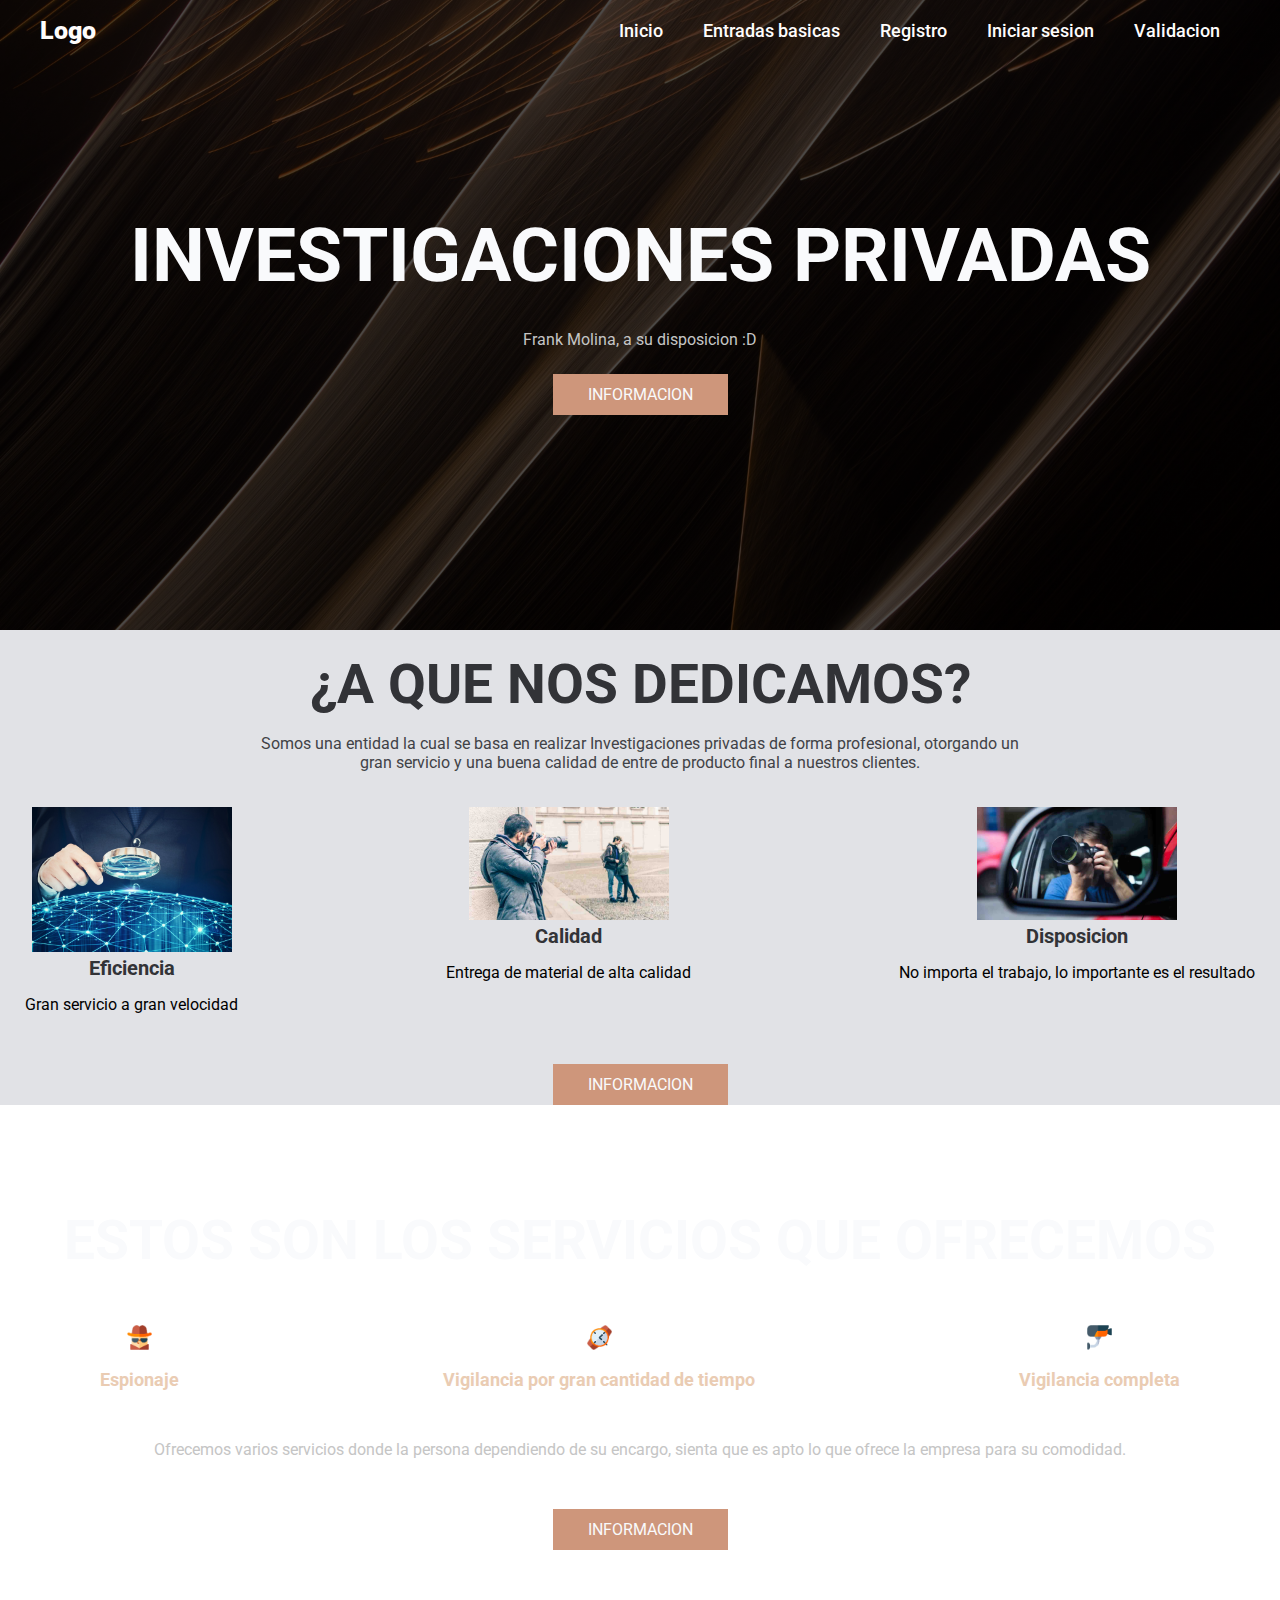
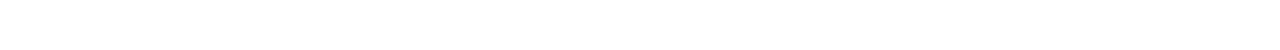
==== index.html @ 745f23e4 "Index finalizado y gran parte de los demas archivos hecha (logica)" ====
<!DOCTYPE html>
<html lang="en">
<head>
    <meta charset="UTF-8">
    <meta name="viewport" content="width=device-width, initial-scale=1.0">
    <title>Inicio</title>
    <link rel="icon" href="images/logo.jpg">
    <link rel="stylesheet" href="estilos/estilo-index.css">
</head>
<body>
    
    <header class="header">

        <div class = "menu container">
            <a href="#" class="logo">Logo</a>
            <input type="checkbox" id="menu" />
            <label for="menu">
                <img src="images/menu.png" class="menu-icono" alt="">
            </label>
            <nav class="navbar">
                <ul>
                    <li><a href="index.html">Inicio</a></li>
                    <li><a href="basico.html">Entradas basicas</a></li>
                    <li><a href="registro.html">Registro</a></li>
                    <li><a href="#">Iniciar sesion</a></li>
                    <li><a href="validacion.html">Validacion</a></li>
                </ul>
            </nav>
        </div>

        <div class="header-contenido container">
            <h1>Investigaciones privadas</h1>
            <p>
                Frank Molina, a su disposicion :D
            </p>
            <a href="#" class="btn-1">Informacion</a>
        </div>
    </header>

    <section class="invest">

        <img class="inv-img">

        <div class="invest-contenido conteiner">

            <h2>¿A que nos dedicamos?</h2>
            <p class="txt-p">
                Somos una entidad la cual se basa en realizar Investigaciones
                privadas de forma profesional, otorgando un gran servicio y una buena
                calidad de entre de producto final a nuestros clientes.
            </p>
            <div class="inv-group">

                <div class="inv-1">
                    <img src="images/grp1.jpg" alt="">

                    <h3>Eficiencia</h3>
                    <p>
                    Gran servicio a gran velocidad
                    </p>
                </div>

                <div class="inv-1">
                    <img src="images/grp2.jpg" alt="">

                    <h3>Calidad</h3>
                    <p>
                    Entrega de material de alta calidad
                    </p>
                </div>

                <div class="inv-1">
                    <img src="images/grp3.jpg" alt="">

                    <h3>Disposicion</h3>
                    <p>
                    No importa el trabajo, lo importante es el resultado
                    </p>
                </div>
            </div>
            <a href="#" class="btn-1">Informacion</a>

        </div>
    </section>

    <main class="services">

        <div class="services-contenido conteiner">
            <h2>Estos son los servicios que ofrecemos</h2>
            <div class="services-group">

                <div class="services-1">
                    <img src="images/serv-1.png" alt="">
                    <h3>Espionaje</h3>
                </div>

                <div class="services-1">
                    <img src="images/serv-2.png" alt="">
                    <h3>Vigilancia por gran cantidad de tiempo</h3>
                </div>

                <div class="services-1">
                    <img src="images/serv-3.png" alt="">
                    <h3>Vigilancia completa</h3>
                </div>

            </div>
            <p>
                Ofrecemos varios servicios donde la persona dependiendo de su encargo,
                sienta que es apto lo que ofrece la empresa para su comodidad.
            </p>
            <a href="#" class="btn-1">Informacion</a>
        </div>
    </main>

<!--   <footer class="footer">

        <div class="footer-contenido container">

            <div class="link">
                <ul>
                    <li><a href=""></a></li>
                </ul>

            </div>

        </div>

    </footer> -->

</body>
</html>
---- estilos/estilo-index.css ----
/*-------------------
Estilo global
------------------*/
@import url('https://fonts.googleapis.com/css2?family=Roboto:wght@500&display=swap');
@import url('https://fonts.googleapis.com/css2?family=Roboto:wght@300;500&display=swap');

*{
    margin: 0;
    padding: 0;
    box-sizing: border-box;
    text-decoration: none;
    list-style: none;
}

body{
    font-family: 'Roboto', sans-serif;
}

.container{
    max-width: 1200px;
    margin: auto;
}

.header{
    background-image: linear-gradient(
        rgba(0,0,0,0.7),
        rgba(0,0,0,0.7)),
        url(bg1.jpg);
        background-position: center bottom;
        background-repeat: no-repeat;
        background-size: cover;
        min-height: 70vh;
        display: flex;
        align-items: center;
}

.menu{
    position: absolute;
    top: 0;
    left: 0;
    right: 0;
    display: flex;
    align-items: center;
    justify-content: space-between;
}

.logo{
    color: #FFFDFC;
    font-size: 25px;
    font-weight: 1000;
}

.menu .navbar ul li{
    position: relative;
    float: left;
}

.menu .navbar ul li a{
    font-size: 18px;
    padding: 20px;
    color: #FFFDFC;
    display: block;
    font-weight: 500;
}

.menu .navbar ul li a:hover{
    color: #CE967B;
}


#menu{
    display: none;
}

.menu-icono{
    width: 25px;
}

.menu label{
    cursor: pointer;
    display: none;
}

.header-contenido{
    text-align: center;
}

.header-contenido h1{
    font-size: 75px;
    line-height: 80px;
    color: #F9FAFC;
    text-transform: uppercase;
    margin-bottom: 35px;
}

.header-contenido p{
    font-size: 16px;
    color: #C5C5C5;
    padding: 0, 250px;
    margin-bottom: 25px;
}

.btn-1{
    display: inline-block;
    padding: 11px 35px;
    background-color: #CE967B;
    color: #F9FAFC;
    text-transform: uppercase;
}

.btn-1:hover{
    background-color: #ecad8e;
}

.invest{
    padding: 100p 0;
    background-color: #E1E2E6;
    position: relative;
}

.invest-contenido{
    text-align: center;
}

.invest-contenido h2{
    font-size: 55px;
    line-height: 70px;
    color: #323337;
    text-transform: uppercase;
    padding: 0 250px;
    margin-bottom: 15px;
}

.txt-p{
    font-size: 16px;
    color: #414247;
    padding: 0 250px;
    margin-bottom: 35px;
}

.inv-group{
    display: flex;
    justify-content: space-between;
    margin-bottom: 50px;
}

.inv-1{
    padding:0 25px;
}

.inv-1 img{
    width: 200px;
}

.inv-img{
    position: relative;
    top: 0;
    right: 0;
}

.inv-1 h3{
    color: #323337;
    font-size: 20px;
    margin-bottom: 15px;
}

.services{
    background-image: linear-gradient(
        rgba(0,0,0,0.7),
        rgba(0,0,0,0.7)),
        url(bg2.jpg);
    background-position: center center;
    background-repeat: no-repeat;
    background-size: cover;
    background-attachment: fixed;
    padding: 100px 0;
}

.services-contenido{
    text-align: center;
}

.services-contenido h2{
    font-size: 55px;
    line-height: 70px;
    color: #F9FAFC;
    text-transform: uppercase;
    margin-bottom: 50px;
}

.services-contenido p{
    font-size: 16px;
    color: #C5C5C5;
    margin-bottom: 50px;
    padding: 0 100px;
}

.services-group{
    display: flex;
    justify-content: space-between;
    margin-bottom: 50px;
}

.services-1{
    padding: 0 100px;
}

.services-1 img{
    width: 25px;
    margin-bottom: 15px;
}

.services-1 h3{
    color: #EACCB3;
    font-size: 18px;
}
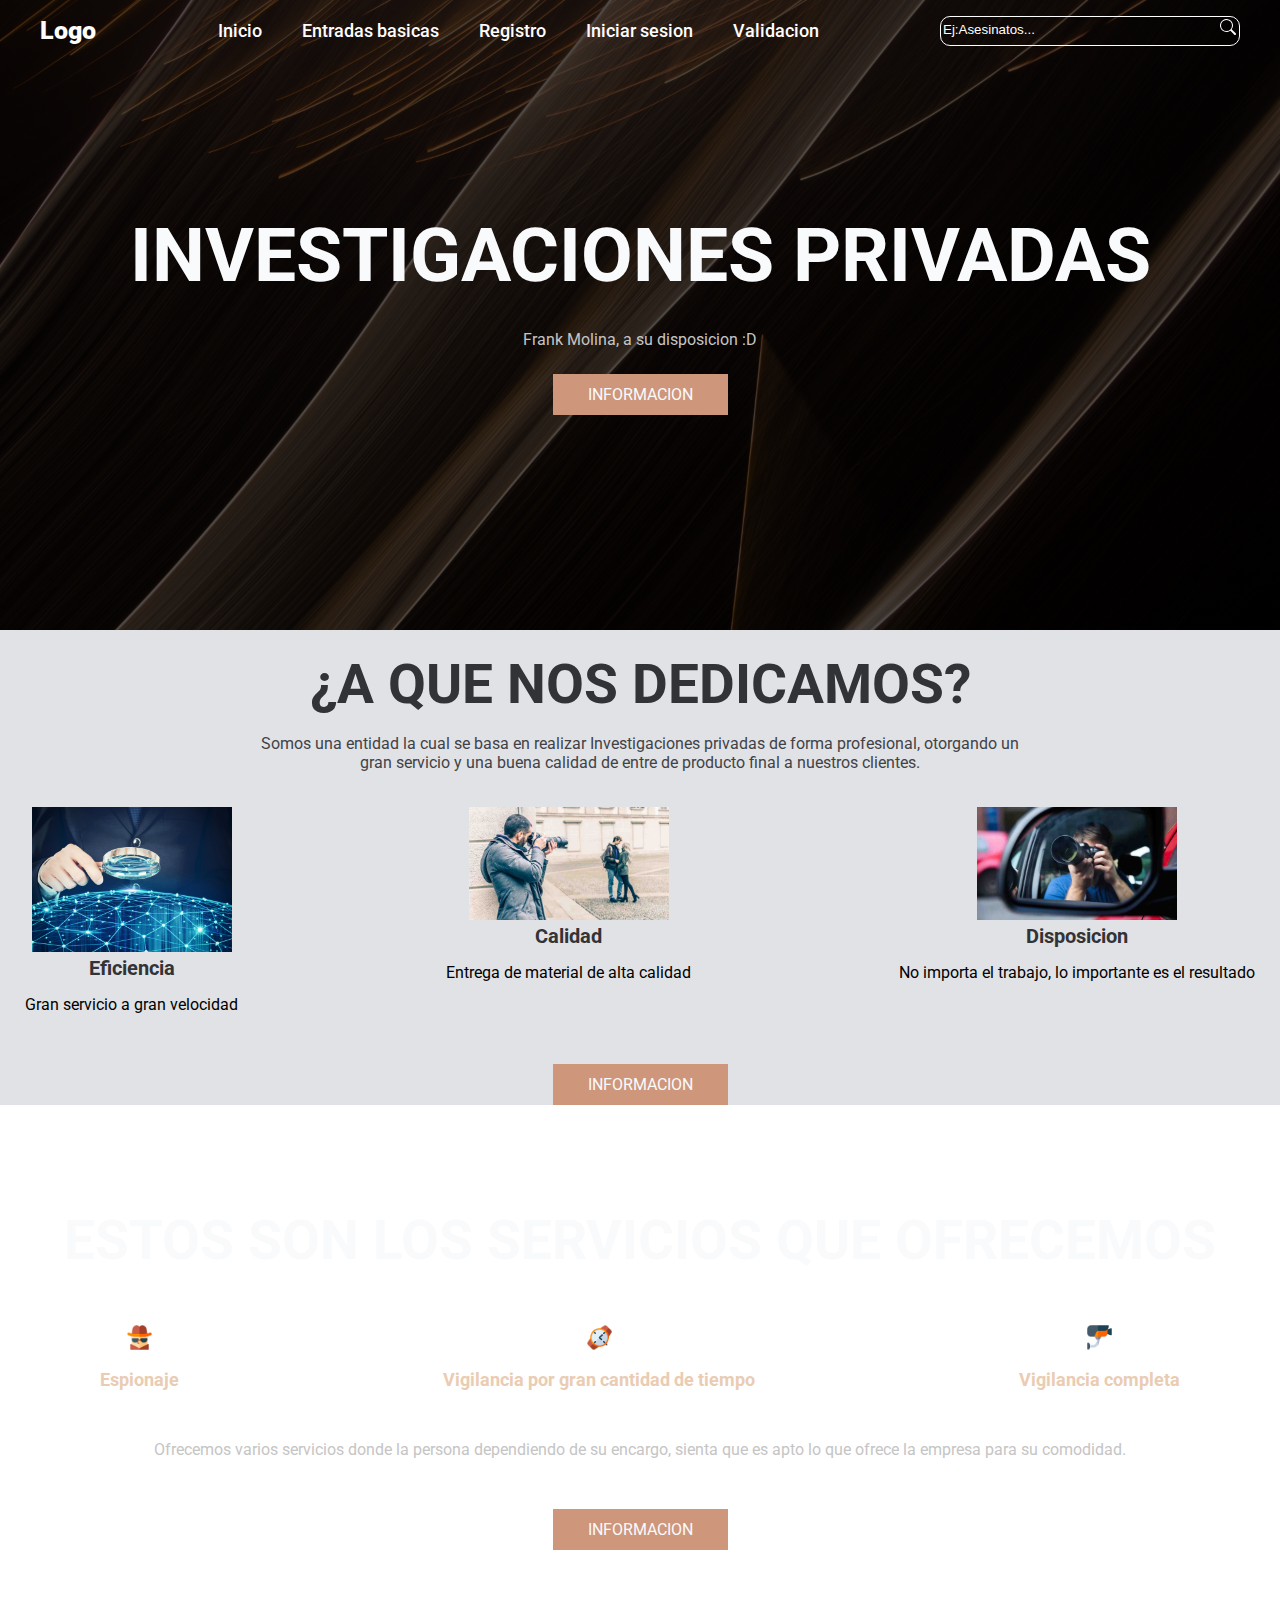
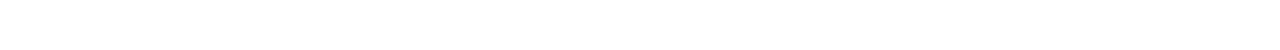
==== commit 565ef709: "Pagina web casi finalizada, actualizacion de estilos, creacion de inicio de sesion, validacion en re" ====
--- a/index.html
+++ b/index.html
@@ -22,10 +22,20 @@
                     <li><a href="index.html">Inicio</a></li>
                     <li><a href="basico.html">Entradas basicas</a></li>
                     <li><a href="registro.html">Registro</a></li>
-                    <li><a href="#">Iniciar sesion</a></li>
+                    <li><a href="iniciar.html">Iniciar sesion</a></li>
                     <li><a href="validacion.html">Validacion</a></li>
                 </ul>
             </nav>
+            <div class="cajaB">
+                <div class="buscador">
+                    <input type="text" id="buscar" placeholder="Ej:Asesinatos..." autocomplete="off">
+                    <button><svg xmlns="http://www.w3.org/2000/svg" width="16" height="16" fill="currentColor" class="bi bi-search" viewBox="0 0 16 16">
+                        <path d="M11.742 10.344a6.5 6.5 0 1 0-1.397 1.398h-.001c.03.04.062.078.098.115l3.85 3.85a1 1 0 0 0 1.415-1.414l-3.85-3.85a1.007 1.007 0 0 0-.115-.1zM12 6.5a5.5 5.5 0 1 1-11 0 5.5 5.5 0 0 1 11 0z"/>
+                    </svg></button>
+                </div>
+                <div class="busqueda">
+                </div>
+            </div>
         </div>
 
         <div class="header-contenido container">
@@ -112,21 +122,6 @@
             <a href="#" class="btn-1">Informacion</a>
         </div>
     </main>
-
-<!--   <footer class="footer">
-
-        <div class="footer-contenido container">
-
-            <div class="link">
-                <ul>
-                    <li><a href=""></a></li>
-                </ul>
-
-            </div>
-
-        </div>
-
-    </footer> -->
-
+    <script src="js/autocompletar.js"></script>
 </body>
 </html>--- a/estilos/estilo-index.css
+++ b/estilos/estilo-index.css
@@ -81,6 +81,62 @@
     display: none;
 }
 
+.cajaB{
+    width: 300px;
+    height: 30px;
+    border: 1px solid white;
+    border-radius: 10px;
+}
+
+.buscador{
+    display: flex;
+}
+
+.buscador input{
+    background: transparent;
+    outline: none;
+    border: none;
+    color: white;
+    padding-top: 5px;
+    padding-left: 2px;
+}
+
+.buscador button{
+    background: transparent;
+    color: white;
+    border: none;
+    padding-left: 100px;
+    padding-top: 2px;
+}
+
+.buscador input::placeholder{
+    color: white;
+}
+
+.busqueda ul{
+    background: #2a2a2a;
+    border-top: 1px solid rgb(0, 0, 0);
+    padding: 17px;
+}
+
+.busqueda ul li{
+    list-style: none;
+    border-radius: 3px;
+    cursor: pointer;
+}
+
+.busqueda ul li:hover{
+    background: #ffffff;
+}
+
+.busqueda ul li a{
+    font-size: 18px;
+    padding: 20px;
+    color: #FFFDFC;
+    display: block;
+    font-weight: 500;
+}
+
 .header-contenido{
     text-align: center;
 }
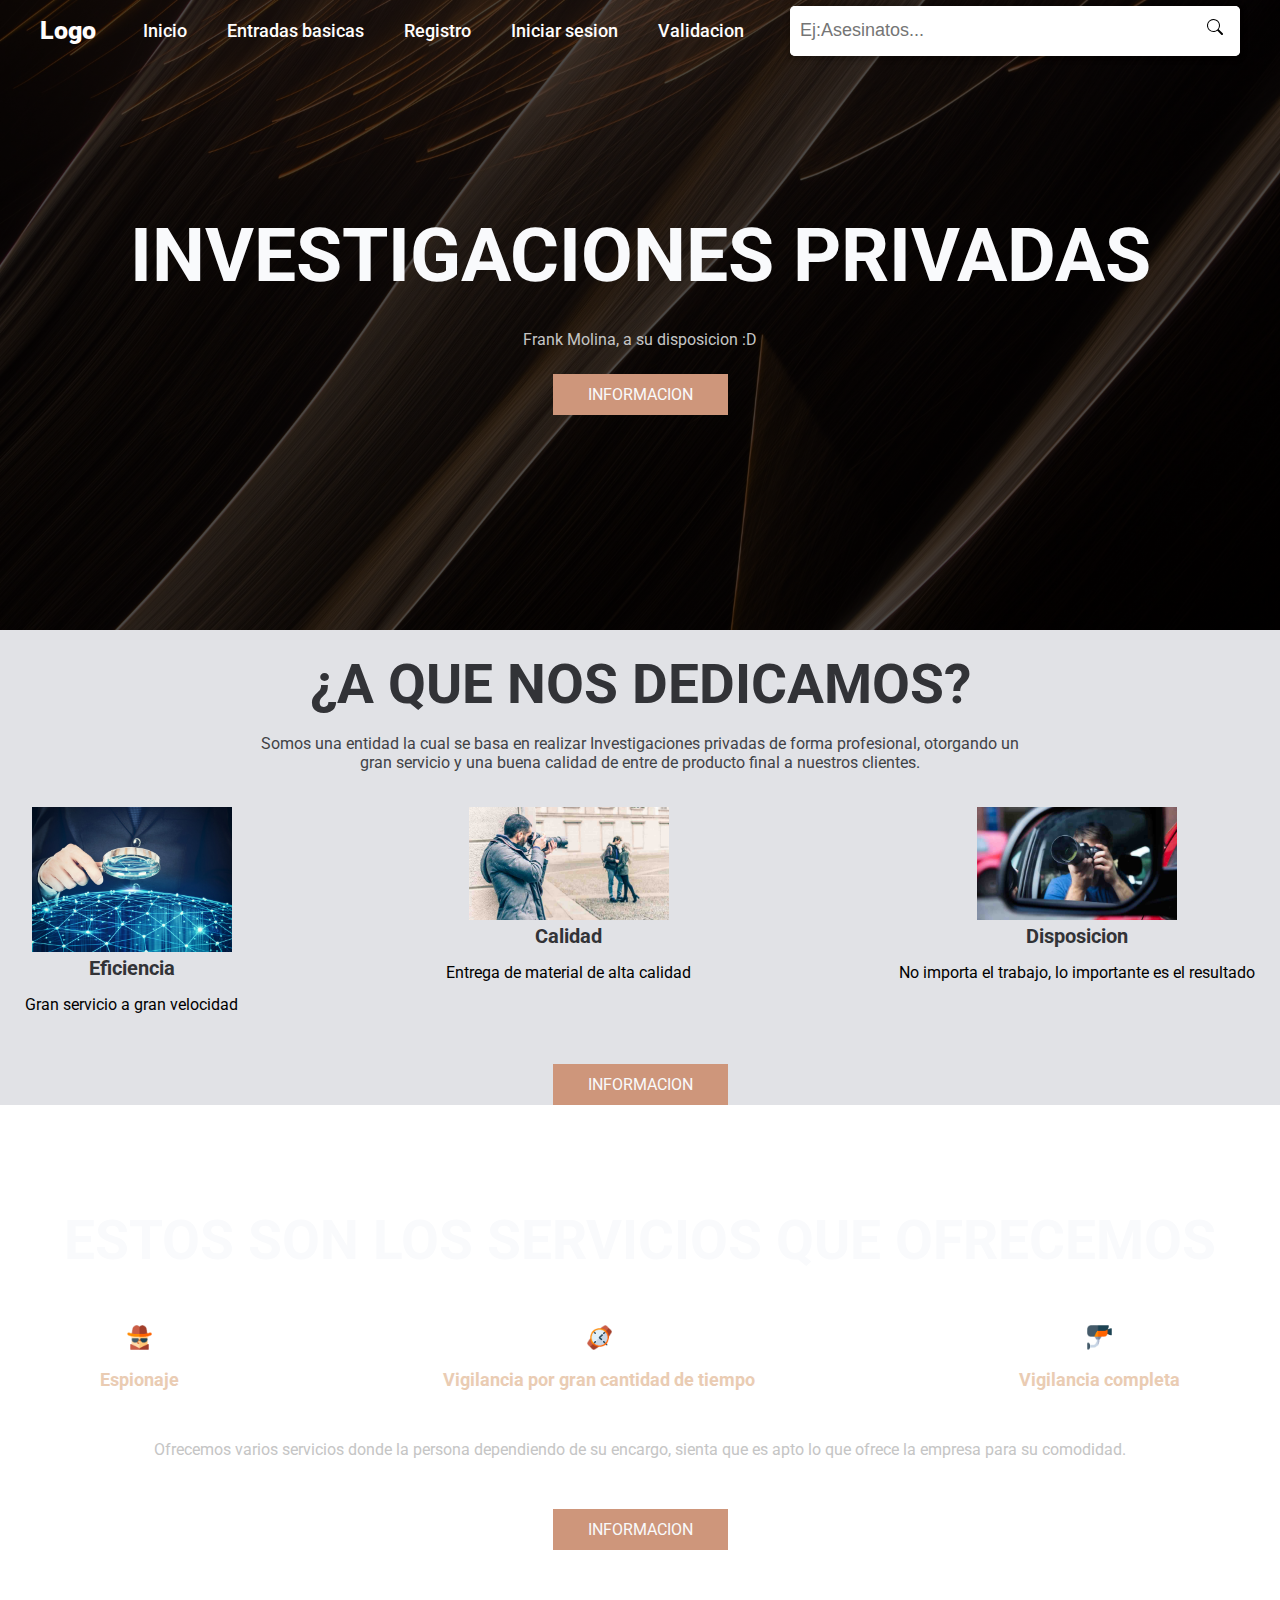
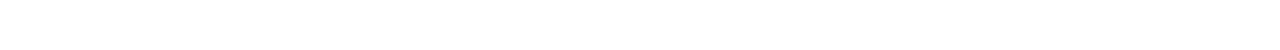
==== commit 88ca4f5c: "Finalizacion de la pagina web con la logica dejs y los estilos ajsutados, ademas de algunas pruebas " ====
--- a/index.html
+++ b/index.html
@@ -10,9 +10,8 @@
 <body>
     
     <header class="header">
-
         <div class = "menu container">
-            <a href="#" class="logo">Logo</a>
+            <a href="index.html" class="logo">Logo</a>
             <input type="checkbox" id="menu" />
             <label for="menu">
                 <img src="images/menu.png" class="menu-icono" alt="">
@@ -22,22 +21,24 @@
                     <li><a href="index.html">Inicio</a></li>
                     <li><a href="basico.html">Entradas basicas</a></li>
                     <li><a href="registro.html">Registro</a></li>
-                    <li><a href="iniciar.html">Iniciar sesion</a></li>
+                    <li><a href="ingreso.html">Iniciar sesion</a></li>
                     <li><a href="validacion.html">Validacion</a></li>
                 </ul>
             </nav>
             <div class="cajaB">
                 <div class="buscador">
-                    <input type="text" id="buscar" placeholder="Ej:Asesinatos..." autocomplete="off">
+                    <a href="" target="_blank" hidden></a>
+                    <input type="text" name="buscar" id="buscar" placeholder="Ej:Asesinatos..." autocomplete="chrome-off">
+                    <div class="busqueda">
+                    </div>
+                    <div class="icon">
                     <button><svg xmlns="http://www.w3.org/2000/svg" width="16" height="16" fill="currentColor" class="bi bi-search" viewBox="0 0 16 16">
                         <path d="M11.742 10.344a6.5 6.5 0 1 0-1.397 1.398h-.001c.03.04.062.078.098.115l3.85 3.85a1 1 0 0 0 1.415-1.414l-3.85-3.85a1.007 1.007 0 0 0-.115-.1zM12 6.5a5.5 5.5 0 1 1-11 0 5.5 5.5 0 0 1 11 0z"/>
                     </svg></button>
-                </div>
-                <div class="busqueda">
+                    </div>
                 </div>
             </div>
         </div>
-
         <div class="header-contenido container">
             <h1>Investigaciones privadas</h1>
             <p>
--- a/estilos/estilo-index.css
+++ b/estilos/estilo-index.css
@@ -81,60 +81,70 @@
     display: none;
 }
 
-.cajaB{
-    width: 300px;
-    height: 30px;
-    border: 1px solid white;
-    border-radius: 10px;
-}
+.cajaB {
+
+}
+
 
 .buscador{
-    display: flex;
-}
-
-.buscador input{
-    background: transparent;
+    margin: 0 auto;
+    background: #ffffff;
+    border-radius: 5px;
+    box-shadow: 0px 1px 5px 3px rgba(0,0,0,0.15);
+    position: relative;
+    width: 450px;
+}
+
+input{
+    width:100%;
+    border: none;
+    height: 50px;
+    border-radius: 5px;
+    padding: 0px 40px 0px 10px;
+    font-size: 18px;
+    box-shadow: 0px 1px 4px rgba(0,0,0,0.1);
+}
+
+input:focus {
     outline: none;
+}
+
+button {
+    position: absolute;
     border: none;
-    color: white;
-    padding-top: 5px;
-    padding-left: 2px;
-}
-
-.buscador button{
-    background: transparent;
-    color: white;
-    border: none;
-    padding-left: 100px;
-    padding-top: 2px;
-}
-
-.buscador input::placeholder{
-    color: white;
-}
-
-.busqueda ul{
-    background: #2a2a2a;
-    border-top: 1px solid rgb(0, 0, 0);
-    padding: 17px;
-}
-
-.busqueda ul li{
+    background: none;
+    top: 0;
+    right: 0;
+    height: 50px;
+    line-height: 50px;
+    padding: 0;
+    width: 50px;
+    cursor: pointer;
+}
+
+button:focus {
+    outline: none;
+}
+
+.busqueda {
+    padding: 0px;
+}
+
+.buscador.active .busqueda li {
+    display: block;
+}
+.busqueda ul {margin: 0; padding: 0; }
+.busqueda ul li {
     list-style: none;
     border-radius: 3px;
-    cursor: pointer;
-}
-
-.busqueda ul li:hover{
-    background: #ffffff;
-}
-
-.busqueda ul li a{
-    font-size: 18px;
-    padding: 20px;
-    color: #FFFDFC;
-    display: block;
-    font-weight: 500;
+    opacity: 0;
+    display: none;
+    padding: 8px 12px;
+    transition: all .5s linear;
+}
+
+.busqueda li:hover {
+    background: #ececec
 }
 
 .header-contenido{
